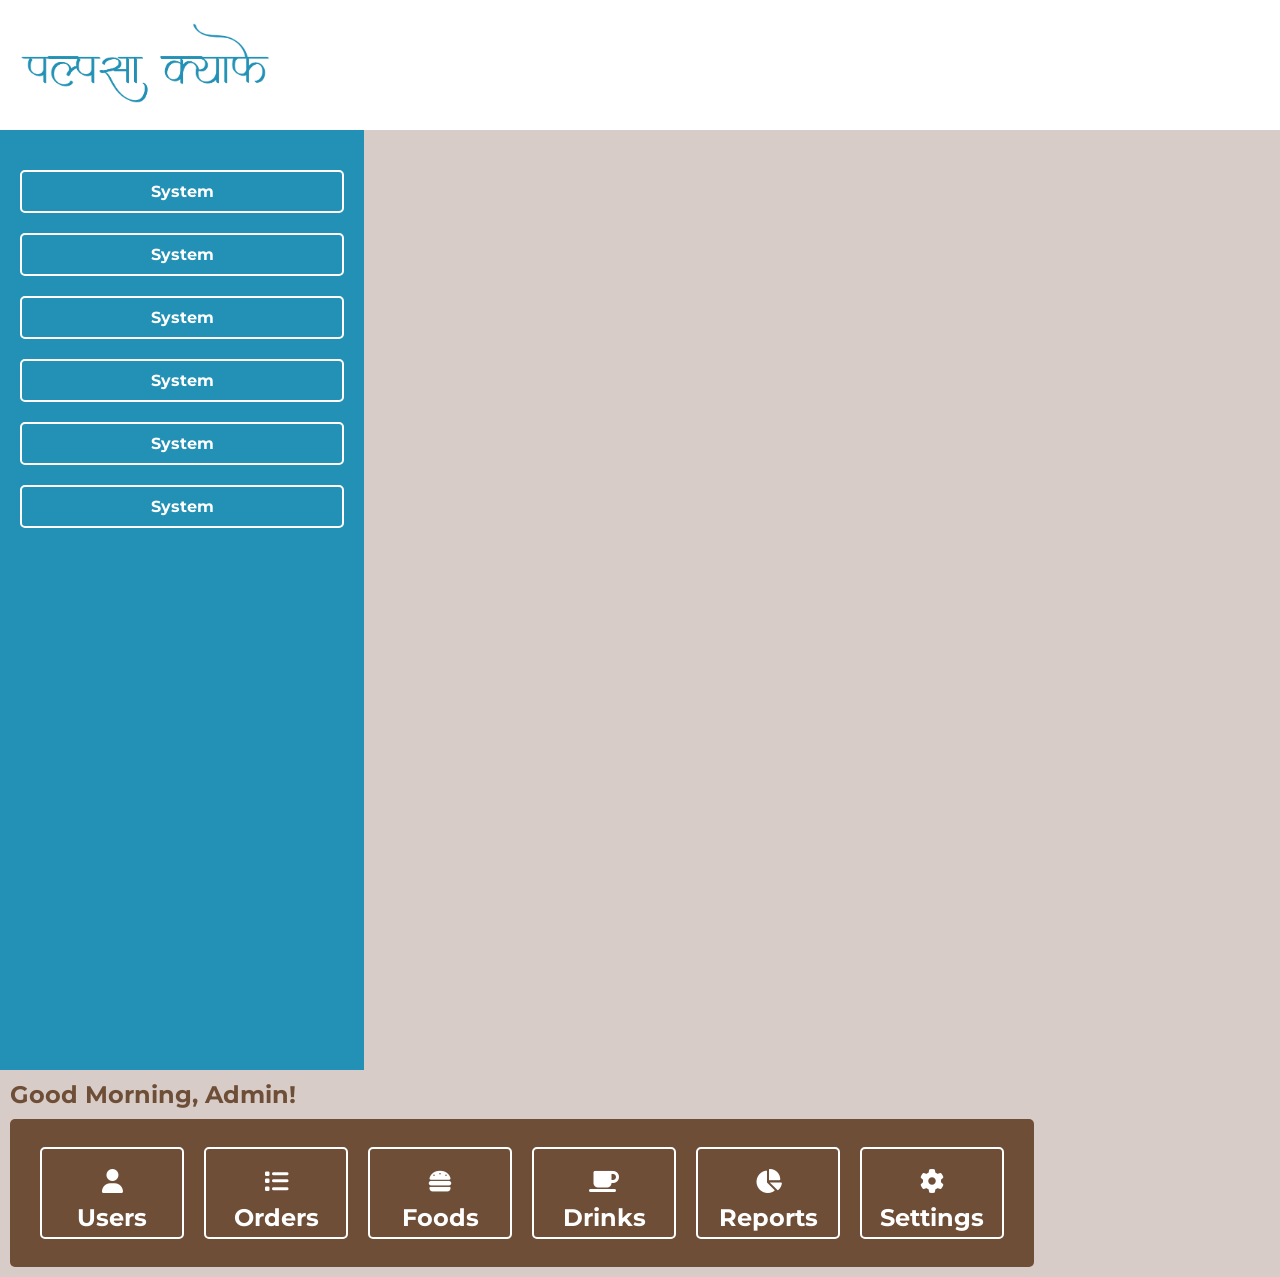
==== dashboard.html @ a3c605db "feat: implement user login and dashboard screen" ====
<!DOCTYPE html>
<html lang="en">

<head>
    <meta charset="UTF-8">
    <meta name="viewport" content="width=device-width, initial-scale=1.0">
    <link rel="stylesheet" href="https://cdnjs.cloudflare.com/ajax/libs/font-awesome/6.4.2/css/all.min.css">
    <link rel="stylesheet" href="style.css">
    <title>Dashboard | Palpasa Café</title>
</head>

<body>
    <header>
        <div class="dashboard-header">
            <div class="logo">
                <a href="index.html">
                    <img src="assets/palpasa-café-logo.png" alt="Palpasa Café">
                </a>
            </div>
        </div>
    </header>
    <div class="dashboard-container">
        <aside>
            <a href="#" class="menu">System</a>
            <a href="#" class="menu">System</a>
            <a href="#" class="menu">System</a>
            <a href="#" class="menu">System</a>
            <a href="#" class="menu">System</a>
            <a href="#" class="menu">System</a>
        </aside>
        <main>
            <section class="dash-welcome-back">
                <h2 id="dash-greetings">Good Morning, Admin!</h2>
            </section>
            <section class="link">
                <a href="#" class="links">
                    <p class="fa fa-user"></p><p>Users</p>
                </a>
                <a href="#" class="links">
                    <p class="fa fa-list"></p><p>Orders</p>
                </a>
                <a href="#" class="links">
                    <p class="fa fa-burger"></p><p>Foods</p>
                </a>
                <a href="#" class="links">
                    <p class="fa fa-coffee"></p><p>Drinks</p>
                </a>
                <a href="#" class="links">
                    <p class="fa fa-pie-chart"></p><p>Reports</p>
                </a>
                <a href="#" class="links">
                    <p class="fa fa-cog"></p><p>Settings</p>
                </a>
            </section>
        </main>
    </div>
</body>

</html>
---- style.css ----
@import url('https://fonts.googleapis.com/css2?family=Montserrat+Alternates:ital,wght@0,100;0,200;0,300;0,400;0,500;0,600;0,700;0,800;0,900;1,100;1,200;1,300;1,400;1,500;1,600;1,700;1,800;1,900&family=Montserrat:ital,wght@0,100..900;1,100..900&display=swap');

* {
    margin: 0;
    padding: 0;
    font-family: "Montserrat", sans-serif;
}

html {
    scroll-behavior: smooth;
}

:root {
    --primary-color: #0F0F0F;
    --secondary-color: #2391b5;
    --tertiary-color: #6F4E37;
    --quaternary-color: #D7CCC8;
}

.header-container {
    padding: 20px;
    height: 10vh;
    display: flex;
    flex-wrap: wrap;
    align-items: center;
    justify-content: space-between;
}

.logo img {
    height: 80px;
    width: 250px;
}

.nav {
    display: flex;
    align-items: center;
    gap: 50px;
}

.nav a {
    text-decoration: none;
    color: var(--primary-color);
    font-weight: bold;
    transition: 0.3s cubic-bezier(0.4, 0, 0.2, 1);
}

.nav a:hover {
    text-decoration: none;
    color: var(--secondary-color);
    font-weight: bold;
    transition: 0.3s cubic-bezier(0.4, 0, 0.2, 1);

}

.nav .login-register {
    padding: 5px 10px;
    background-color: var(--secondary-color);
    color: #fff;
    border-radius: 1rem;
    transition: 0.3s cubic-bezier(0.4, 0, 0.2, 1);
}

.nav .login-register:hover {
    padding: 5px 10px;
    background-color: var(--secondary-color);
    color: #fff;
    border-radius: 1rem;
    transform: scale(1.1);
    transition: 0.3s cubic-bezier(0.4, 0, 0.2, 1);
}

.hero {
    padding: 20px;
    height: 90vh;
    display: flex;
    align-items: center;
    justify-content: center;
    flex-wrap: wrap;
}

.hero .welcome {
    background: url(assets/luxury-café.jpg);
    background-size: cover;
    background-position: center;
    background-clip: text;
    color: transparent;
    font-size: 80px;
}

#about,
#services,
#contact {
    padding: 20px;
    height: auto;
    display: grid;
    justify-content: center;
    background-color: var(--quaternary-color);
}

#about,
#services,
#contact,
h1 {
    display: flex;
    align-items: center;
    justify-self: center;
    text-align: justify;
}

footer {
    background-color: var(--tertiary-color);
}

.footer-container {
    padding: 10px;
    height: 20vh;
    display: flex;
    justify-self: center;
}

.footer-container .copyright {
    display: flex;
    align-items: flex-end;
    color: #fff;
    font-weight: 600;
}

#scrollTop {
    border-style: none;
    border-radius: 8px;
    height: 40px;
    width: 50px;
    padding: 5px;
    color: #fff;
    background-color: var(--secondary-color);
    font-weight: bold;
    cursor: pointer;
    position: fixed;
    right: 10px;
    bottom: 10px;
    z-index: 1000;
    transition: 0.3s cubic-bezier(0.4, 0, 0.2, 1);
}

/* Dashboard */
body {
    background-color: var(--quaternary-color);
}

.dashboard-header {
    background-color: #fff;
    padding: 20px;
    height: 10vh;
    display: flex;
    flex-wrap: wrap;
    align-items: center;
    justify-content: space-between;
}

.logo img {
    height: 80px;
    width: 250px;
}

.dashboard-container {
    display: flex;
    flex-wrap: wrap;
}

aside {
    padding: 20px;
    background-color: var(--secondary-color);
    color: #fff;
    height: 100vh;
    width: 36vh;
    overflow: hidden;
}

aside .menu {
    margin: 20px 0;
    padding: 10px;
    text-decoration: none;
    color: #fff;
    border: 2px solid #fff;
    border-radius: 5px;
    font-weight: bold;
    display: flex;
    flex-wrap: wrap;
    justify-content: center;
    transition: 0.3s cubic-bezier(0.4, 0, 0.2, 1);
}

aside .menu:hover {
    margin: 20px 0;
    padding: 10px;
    text-decoration: none;
    background-color: #fff;
    color: var(--secondary-color);
    border: 2px solid #fff;
    border-radius: 5px;
    display: flex;
    flex-wrap: wrap;
    justify-content: center;
    transition: 0.3s cubic-bezier(0.4, 0, 0.2, 1);
}

.link {
    padding: 20px;
    background-color: var(--tertiary-color);
    border-radius: 5px;
    margin: 10px;
    height: 108px;
    width: auto;
    display: flex;
    align-items: center;
    justify-content: center;
}

.link .links {
    margin: 10px;
    padding: 20px;
    text-decoration: none;
    border: 2px solid;
    border-radius: 5px;
    font-size: 24px;
    color: #fff;
    width: 100px;
    height: 48px;
    display: flex;
    flex-wrap: wrap;
    align-items: center;
    justify-content: center;
    font-weight: bold;
    gap: 10px;
}

.dash-welcome-back #dash-greetings {
    margin: 10px 0;
    margin-left: 10px;
    color: var(--tertiary-color);
}
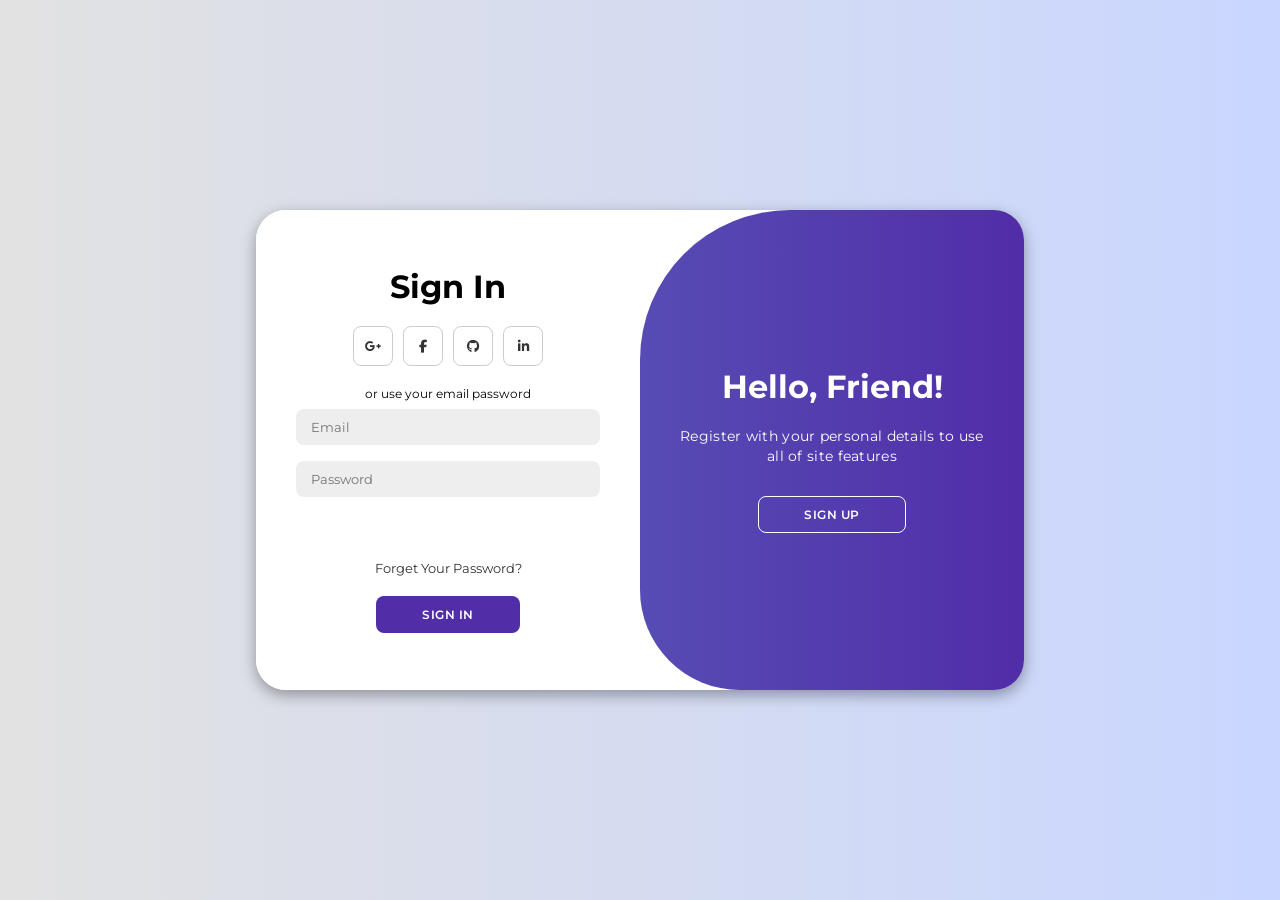
==== commit 91619cc6: "Update: media query & login secured" ====
--- a/dashboard.html
+++ b/dashboard.html
@@ -7,9 +7,15 @@
     <link rel="stylesheet" href="https://cdnjs.cloudflare.com/ajax/libs/font-awesome/6.4.2/css/all.min.css">
     <link rel="stylesheet" href="style.css">
     <title>Dashboard | Palpasa Café</title>
+    <script>
+        if (sessionStorage.getItem("isLoggédIn") !== "true") {
+            alert("Access Denied! Please log in first.");
+            window.location.href = "login.html";
+        }
+    </script>
 </head>
 
-<body>
+<body class="dash-body">
     <header>
         <div class="dashboard-header">
             <div class="logo">
@@ -22,11 +28,12 @@
     <div class="dashboard-container">
         <aside>
             <a href="#" class="menu">System</a>
-            <a href="#" class="menu">System</a>
-            <a href="#" class="menu">System</a>
-            <a href="#" class="menu">System</a>
-            <a href="#" class="menu">System</a>
-            <a href="#" class="menu">System</a>
+            <a href="#" class="menu">Purchase</a>
+            <a href="#" class="menu">Sales</a>
+            <a href="#" class="menu">Inventory</a>
+            <a href="#" class="menu">Debtors</a>
+            <a href="#" class="menu">Creditors</a>
+            <button class="logoutBtn" onclick="logout()">Log Out</button>
         </aside>
         <main>
             <section class="dash-welcome-back">
@@ -34,26 +41,42 @@
             </section>
             <section class="link">
                 <a href="#" class="links">
-                    <p class="fa fa-user"></p><p>Users</p>
+                    <p class="fa fa-user"></p>
+                    <p>Users</p>
                 </a>
                 <a href="#" class="links">
-                    <p class="fa fa-list"></p><p>Orders</p>
+                    <p class="fa fa-list"></p>
+                    <p>Orders</p>
                 </a>
                 <a href="#" class="links">
-                    <p class="fa fa-burger"></p><p>Foods</p>
+                    <p class="fa fa-burger"></p>
+                    <p>Foods</p>
                 </a>
                 <a href="#" class="links">
-                    <p class="fa fa-coffee"></p><p>Drinks</p>
+                    <p class="fa fa-coffee"></p>
+                    <p>Drinks</p>
                 </a>
                 <a href="#" class="links">
-                    <p class="fa fa-pie-chart"></p><p>Reports</p>
+                    <p class="fa fa-pie-chart"></p>
+                    <p>Reports</p>
                 </a>
                 <a href="#" class="links">
-                    <p class="fa fa-cog"></p><p>Settings</p>
+                    <p class="fa fa-cog"></p>
+                    <p>Settings</p>
                 </a>
             </section>
         </main>
     </div>
+
+    <script>
+        function logout() {
+            let logoutVal = confirm("Are you sure want to logout?");
+            if (logoutVal == true) {
+                sessionStorage.removeItem("isLoggédIn");
+                window.location.href = "login.html";
+            }
+        }
+    </script>
 </body>
 
 </html>
--- a/style.css
+++ b/style.css
@@ -8,6 +8,10 @@
 
 html {
     scroll-behavior: smooth;
+}
+
+body {
+    background-color: #fff;
 }
 
 :root {
@@ -71,7 +75,7 @@
 
 .hero {
     padding: 20px;
-    height: 90vh;
+    height: 80vh;
     display: flex;
     align-items: center;
     justify-content: center;
@@ -87,6 +91,51 @@
     font-size: 80px;
 }
 
+.hero .heartly-welcome {
+    font-family: Noto Serif Tibetan;
+    color: #6F4E37;
+    font-size: 36px;
+    margin-bottom: -30px;
+}
+
+.hero .tagline {
+    color: #6F4E37;
+    font-size: 36px;
+    text-align: right;
+}
+/* 
+.fa-solid .fa-chevron-up {
+    color: #fff;
+    font-size: ;
+} */
+
+@media screen and (max-width: 768px) {
+    .header-container {
+        justify-content: center;
+    }
+
+    .hero .welcome {
+        font-size: 25px;
+    }
+
+    .hero .heartly-welcome {
+        font-size: larger;
+    }
+
+    .hero .tagline {
+        font-size: 16px;
+    }
+
+    .nav {
+        gap: 30px;
+        flex-wrap: wrap;
+        justify-content: center;
+    }
+
+    .hero {}
+}
+
+
 #about,
 #services,
 #contact {
@@ -136,14 +185,14 @@
     font-weight: bold;
     cursor: pointer;
     position: fixed;
-    right: 10px;
-    bottom: 10px;
+    right: 20px;
+    bottom: 30px;
     z-index: 1000;
     transition: 0.3s cubic-bezier(0.4, 0, 0.2, 1);
 }
 
 /* Dashboard */
-body {
+.dash-body {
     background-color: var(--quaternary-color);
 }
 
@@ -201,6 +250,22 @@
     display: flex;
     flex-wrap: wrap;
     justify-content: center;
+    transition: 0.3s cubic-bezier(0.4, 0, 0.2, 1);
+}
+
+aside .logoutBtn {
+    margin: 20px 0;
+    padding: 10px;
+    text-decoration: none;
+    color: var(--secondary-color);
+    border: 2px solid #fff;
+    border-radius: 5px;
+    width: 100%;
+    font-weight: bold;
+    display: flex;
+    flex-wrap: wrap;
+    justify-content: center;
+    cursor: pointer;
     transition: 0.3s cubic-bezier(0.4, 0, 0.2, 1);
 }
 
